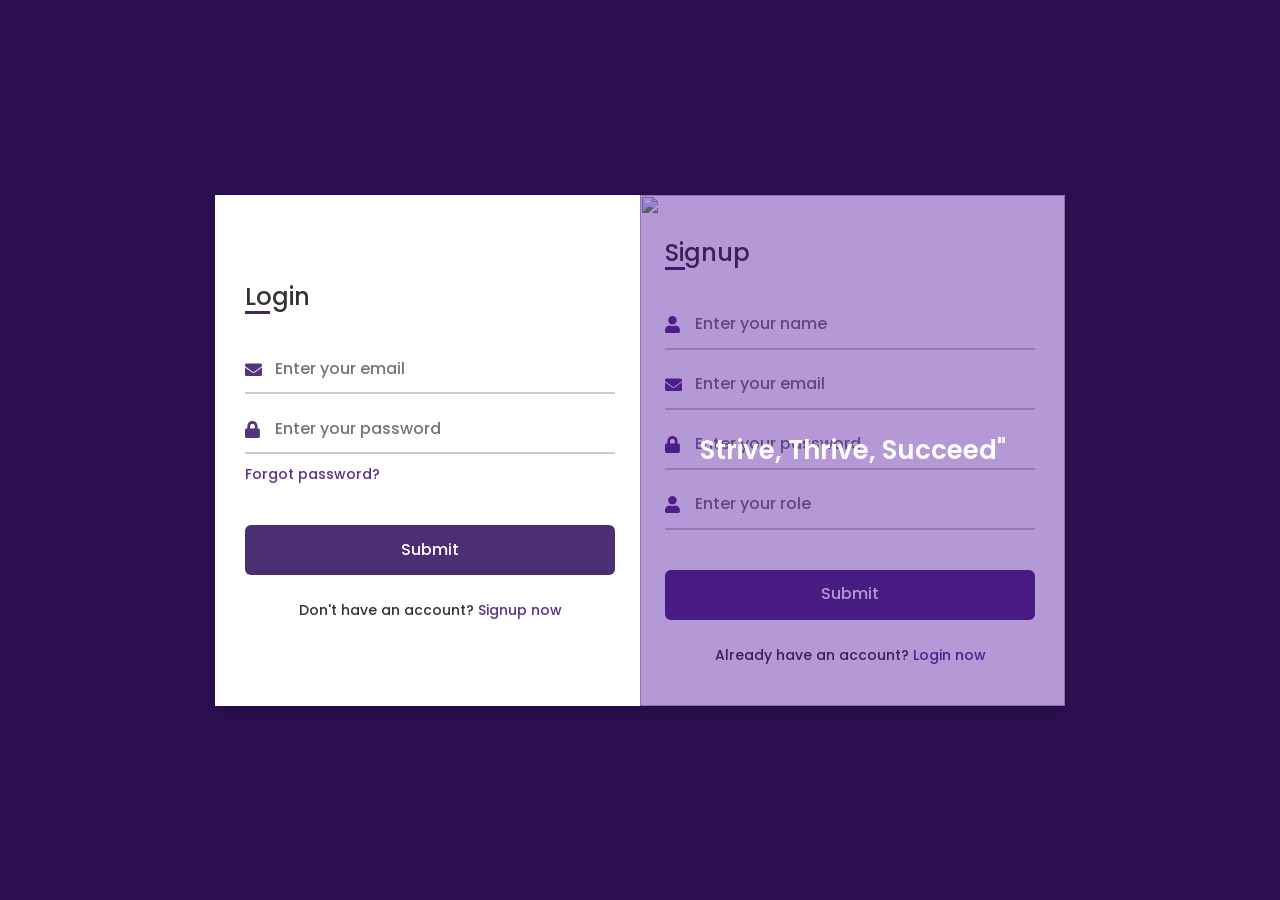
==== admin/login.html @ dff7d2c7 "Certificate issue and verification system" ====
<!DOCTYPE html>
<html lang="en" dir="ltr">
<head>
    <meta charset="UTF-8">
    <title> Login and Registration Form in HTML & CSS | CodingLab </title>
    <link rel="stylesheet" href="login_style.css">
    <!-- Fontawesome CDN Link -->
    <link rel="stylesheet" href="https://cdnjs.cloudflare.com/ajax/libs/font-awesome/5.15.3/css/all.min.css">
    <meta name="viewport" content="width=device-width, initial-scale=1.0">
</head>
<body>
    <div class="container">
        <input type="checkbox" id="flip">
        <div class="cover">
            <div class="front">
                <img src="https://png.pngtree.com/thumb_back/fw800/background/20230903/pngtree-students-studying-or-writing-on-books-and-tablet-image_13211160.jpg" alt="">
                <div class="text">
                    <span class="text-1">Strive, Thrive, Succeed"</span>
                    <span class="text-2"></span>
                </div>
            </div>
            <div class="back">
                <div class="text">
                    <span class="text-1">Complete miles of journey <br> with one step</span>
                    <span class="text-2">Let's get started</span>
                </div>
            </div>
        </div>
        <div class="forms">
            <div class="form-content">
                <div class="login-form">
                    <div class="title">Login</div>
                    <form action="login.php" method="POST">
                        <div class="input-boxes">
                            <div class="input-box">
                                <i class="fas fa-envelope"></i>
                                <input type="email" name="email" pattern="[a-zA-Z0-9._%+-]+@[a-zA-Z0-9.-]+\.[a-zA-Z]{2,}$" placeholder="Enter your email" required>
                            </div>
                            <div class="input-box">
                                <i class="fas fa-lock"></i>
                                <input type="password" name="password" placeholder="Enter your password" required>
                            </div>
                            <div class="text"><label for="flip">Forgot password?</label></div>
                            <div class="button input-box">
                                <input type="submit" value="Submit">
                            </div>
                            <div class="text sign-up-text">Don't have an account? <label for="flip">Signup now</label></div>
                        </div>
                    </form>
                </div>
                <div class="signup-form">
                    <div class="title">Signup</div>
                    <form action="signup.php" method="POST">
                        <div class="input-boxes">
                            <div class="input-box">
                                <i class="fas fa-user"></i>
                                <input type="text" name="username" placeholder="Enter your name" required>
                            </div>
                            <div class="input-box">
                                <i class="fas fa-envelope"></i>
                                <input type="email" name="email" pattern="[a-zA-Z0-9._%+-]+@[a-zA-Z0-9.-]+\.[a-zA-Z]{2,}$" placeholder="Enter your email" required>
                            </div>
                            <div class="input-box">
                                <i class="fas fa-lock"></i>
                                <input type="password" name="password" placeholder="Enter your password" required>
                            </div>
                            <div class="input-box">
                                <i class="fas fa-user"></i>
                                <input type="text" name="role" placeholder="Enter your role" required>
                            </div>
                            <div class="button input-box">
                                <input type="submit" value="Submit">
                            </div>
                            <div class="text sign-up-text">Already have an account? <label for="flip">Login now</label></div>
                        </div>
                    </form>
                </div>
            </div>
        </div>
    </div>
</body>
</html>
---- admin/login_style.css ----
/* Google Font Link */
@import url('https://fonts.googleapis.com/css2?family=Poppins:wght@200;300;400;500;600;700&display=swap');
*{
  margin: 0;
  padding: 0;
  box-sizing: border-box;
  font-family: "Poppins" , sans-serif;
}
body{
  min-height: 100vh;
  display: flex;
  align-items: center;
  justify-content: center;
  background: #2c0f51;
  padding: 30px;
}
.container{
  position: relative;
  max-width: 850px;
  width: 100%;
  background: #fff;
  padding: 40px 30px;
  box-shadow: 0 5px 10px rgba(0,0,0,0.2);
  perspective: 2700px;
}
.container .cover{
  position: absolute;
  top: 0;
  left: 50%;
  height: 100%;
  width: 50%;
  z-index: 98;
  transition: all 1s ease;
  transform-origin: left;
  transform-style: preserve-3d;
}
.container #flip:checked ~ .cover{
  transform: rotateY(-180deg);
}
 .container .cover .front,
 .container .cover .back{
  position: absolute;
  top: 0;
  left: 0;
  height: 100%;
  width: 100%;
}
.cover .back{
  transform: rotateY(180deg);
  backface-visibility: hidden;
}
.container .cover::before,
.container .cover::after{
  content: '';
  position: absolute;
  height: 100%;
  width: 100%;
  background: #45049acf;
  opacity: 0.5;
  z-index: 12;
}
.container .cover::after{
  opacity: 0.3;
  transform: rotateY(180deg);
  backface-visibility: hidden;
}
.container .cover img{
  position: absolute;
  height: 100%;
  width: 100%;
  object-fit: cover;
  z-index: 10;
}
.container .cover .text{
  position: absolute;
  z-index: 130;
  height: 100%;
  width: 100%;
  display: flex;
  flex-direction: column;
  align-items: center;
  justify-content: center;
}
.cover .text .text-1,
.cover .text .text-2{
  font-size: 26px;
  font-weight: 600;
  color: #fff;
  text-align: center;
}
.cover .text .text-2{
  font-size: 15px;
  font-weight: 500;
}
.container .forms{
  height: 100%;
  width: 100%;
  background: #fff;
}
.container .form-content{
  display: flex;
  align-items: center;
  justify-content: space-between;
}
.form-content .login-form,
.form-content .signup-form{
  width: calc(100% / 2 - 25px);
}
.forms .form-content .title{
  position: relative;
  font-size: 24px;
  font-weight: 500;
  color: #333;
}
.forms .form-content .title:before{
  content: '';
  position: absolute;
  left: 0;
  bottom: 0;
  height: 3px;
  width: 25px;
  background: #40285f;
}
.forms .signup-form  .title:before{
  width: 20px;
}
.forms .form-content .input-boxes{
  margin-top: 30px;
}
.forms .form-content .input-box{
  display: flex;
  align-items: center;
  height: 50px;
  width: 100%;
  margin: 10px 0;
  position: relative;
}
.form-content .input-box input{
  height: 100%;
  width: 100%;
  outline: none;
  border: none;
  padding: 0 30px;
  font-size: 16px;
  font-weight: 500;
  border-bottom: 2px solid rgba(0,0,0,0.2);
  transition: all 0.3s ease;
}
.form-content .input-box input:focus,
.form-content .input-box input:valid{
  border-color: #4a2d70;
}
.form-content .input-box i{
  position: absolute;
  color: #53327e;
  font-size: 17px;
}
.forms .form-content .text{
  font-size: 14px;
  font-weight: 500;
  color: #333;
}
.forms .form-content .text a{
  text-decoration: none;
}
.forms .form-content .text a:hover{
  text-decoration: underline;
}
.forms .form-content .button{
  color: #fff;
  margin-top: 40px;
}
.forms .form-content .button input{
  color: #fff;
  background: #4c2e75;
  border-radius: 6px;
  padding: 0;
  cursor: pointer;
  transition: all 0.4s ease;
}
.forms .form-content .button input:hover{
  background: #54347f;
}
.forms .form-content label{
  color: #58318a;
  cursor: pointer;
}
.forms .form-content label:hover{
  text-decoration: underline;
}
.forms .form-content .login-text,
.forms .form-content .sign-up-text{
  text-align: center;
  margin-top: 25px;
}
.container #flip{
  display: none;
}
@media (max-width: 730px) {
  .container .cover{
    display: none;
  }
  .form-content .login-form,
  .form-content .signup-form{
    width: 100%;
  }
  .form-content .signup-form{
    display: none;
  }
  .container #flip:checked ~ .forms .signup-form{
    display: block;
  }
  .container #flip:checked ~ .forms .login-form{
    display: none;
  }
}
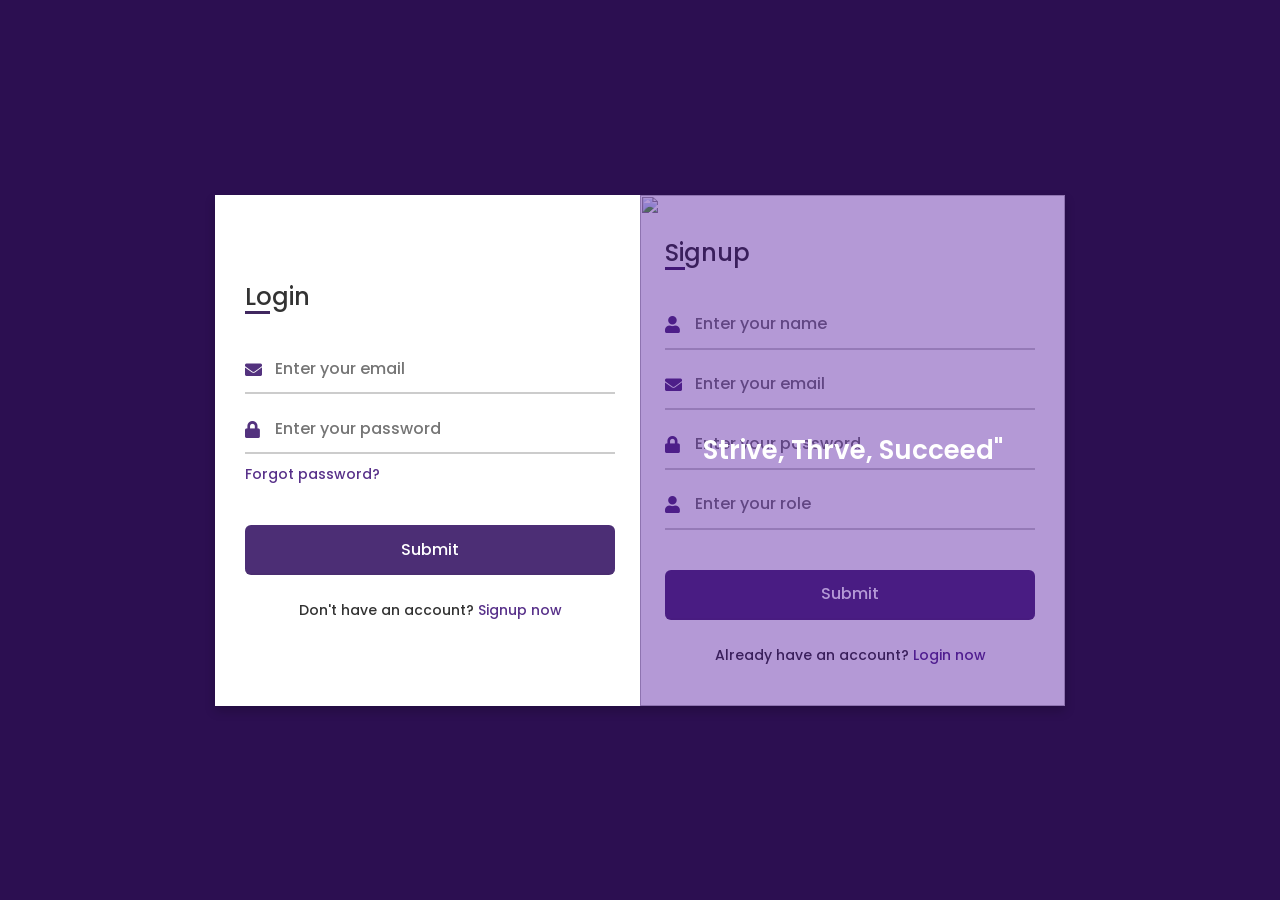
==== commit 09b64149: "Added admin dashboard and certificate management features" ====
--- a/admin/login.html
+++ b/admin/login.html
@@ -1,5 +1,6 @@
 <!DOCTYPE html>
 <html lang="en" dir="ltr">
+
 <head>
     <meta charset="UTF-8">
     <title> Login and Registration Form in HTML & CSS | CodingLab </title>
@@ -8,14 +9,16 @@
     <link rel="stylesheet" href="https://cdnjs.cloudflare.com/ajax/libs/font-awesome/5.15.3/css/all.min.css">
     <meta name="viewport" content="width=device-width, initial-scale=1.0">
 </head>
+
 <body>
     <div class="container">
         <input type="checkbox" id="flip">
         <div class="cover">
             <div class="front">
-                <img src="https://png.pngtree.com/thumb_back/fw800/background/20230903/pngtree-students-studying-or-writing-on-books-and-tablet-image_13211160.jpg" alt="">
+                <img src="https://png.pngtree.com/thumb_back/fw800/background/20230903/pngtree-students-studying-or-writing-on-books-and-tablet-image_13211160.jpg"
+                    alt="">
                 <div class="text">
-                    <span class="text-1">Strive, Thrive, Succeed"</span>
+                    <span class="text-1">Strive, Thrve, Succeed"</span>
                     <span class="text-2"></span>
                 </div>
             </div>
@@ -30,11 +33,13 @@
             <div class="form-content">
                 <div class="login-form">
                     <div class="title">Login</div>
-                    <form action="login.php" method="POST">
+                    <form action="login" method="POST">
                         <div class="input-boxes">
                             <div class="input-box">
                                 <i class="fas fa-envelope"></i>
-                                <input type="email" name="email" pattern="[a-zA-Z0-9._%+-]+@[a-zA-Z0-9.-]+\.[a-zA-Z]{2,}$" placeholder="Enter your email" required>
+                                <input type="email" name="email"
+                                    pattern="[a-zA-Z0-9._%+-]+@[a-zA-Z0-9.-]+\.[a-zA-Z]{2,}$"
+                                    placeholder="Enter your email" required>
                             </div>
                             <div class="input-box">
                                 <i class="fas fa-lock"></i>
@@ -44,13 +49,14 @@
                             <div class="button input-box">
                                 <input type="submit" value="Submit">
                             </div>
-                            <div class="text sign-up-text">Don't have an account? <label for="flip">Signup now</label></div>
+                            <div class="text sign-up-text">Don't have an account? <label for="flip">Signup now</label>
+                            </div>
                         </div>
                     </form>
                 </div>
                 <div class="signup-form">
                     <div class="title">Signup</div>
-                    <form action="signup.php" method="POST">
+                    <form action="signup" method="POST">
                         <div class="input-boxes">
                             <div class="input-box">
                                 <i class="fas fa-user"></i>
@@ -58,7 +64,9 @@
                             </div>
                             <div class="input-box">
                                 <i class="fas fa-envelope"></i>
-                                <input type="email" name="email" pattern="[a-zA-Z0-9._%+-]+@[a-zA-Z0-9.-]+\.[a-zA-Z]{2,}$" placeholder="Enter your email" required>
+                                <input type="email" name="email"
+                                    pattern="[a-zA-Z0-9._%+-]+@[a-zA-Z0-9.-]+\.[a-zA-Z]{2,}$"
+                                    placeholder="Enter your email" required>
                             </div>
                             <div class="input-box">
                                 <i class="fas fa-lock"></i>
@@ -71,7 +79,8 @@
                             <div class="button input-box">
                                 <input type="submit" value="Submit">
                             </div>
-                            <div class="text sign-up-text">Already have an account? <label for="flip">Login now</label></div>
+                            <div class="text sign-up-text">Already have an account? <label for="flip">Login now</label>
+                            </div>
                         </div>
                     </form>
                 </div>
@@ -79,4 +88,5 @@
         </div>
     </div>
 </body>
-</html>
+
+</html>
